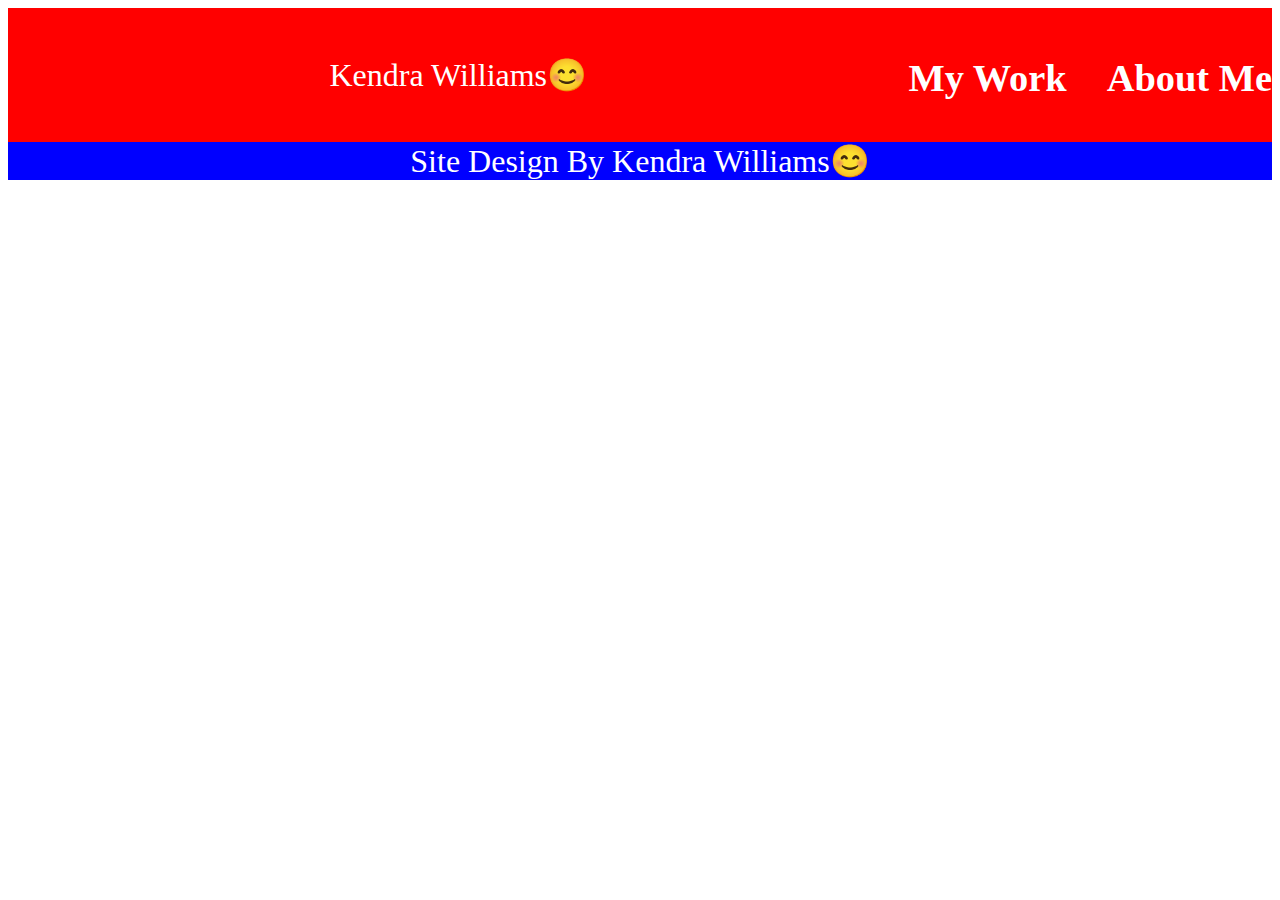
==== work.html @ 6a18766f "initial commit" ====
<!DOCTYPE html>
<html lang="en">

<head>
    <meta charset="UTF-8">
    <meta name="viewport" content="width=device-width, initial-scale=1.0">
    <title>Kendra Williams😊 </title>
    <link rel="stylesheet" href="style.css">
    <link href="https://fonts.googleapis.com/css2?family=Gentium+Book+Basic:ital@1&family=Ultra&display=swap"
        rel="stylesheet">
</head>

<body>
    <header>
        Kendra Williams😊
        <nav>
            <a href="work.html">My Work</a> &nbsp; &nbsp;
            <a href="index.html">About Me</a>
        </nav>
    </header>

    <section>
        <!-- my work -->
    </section>


    <footer>
        Site Design By Kendra Williams😊
    </footer>
</body>

</html>
---- style.css ----
body {
    font-family: 'Gentium Book Basic', serif;
    text-align: center;
    font-size: 2em;
   }

footer {
    background-color: blue;
    color: white;
}

h1, h2 {
    font-family: 'Ultra', serif;
}

h1 {
    font-size: xx-large;
}

header {
    padding-top: 48px;
    padding-bottom: 48px;
    background-color: red;
    color: white;
}

img {
    display: block;
    margin-left: auto;
    margin-right: auto;
    width: 350px;
    height: 350px;
}

li {
    list-style-type: none;
}

nav {
    float: right;
}
nav a {
    color: white;
    font-size: larger;
    font-weight: bold;
    text-decoration: none;
}

nav a:hover {
    color: blue;
    text-decoration: underline;
}

a {
    color: white;
      text-decoration: none;
}

a:hover {
    color: blue;
    text-decoration: underline;
}
.about {
    background-color: white;
    color: black;
}

.contact {
    background-color: red;
    color: white;
}

.header {
    font-family: 'Ultra', serif;
    color: white;
    font-size: xxx-large;
    float: left;
}

.pic {
    padding: 48px;
    background-color: blue;
    color: white;
}
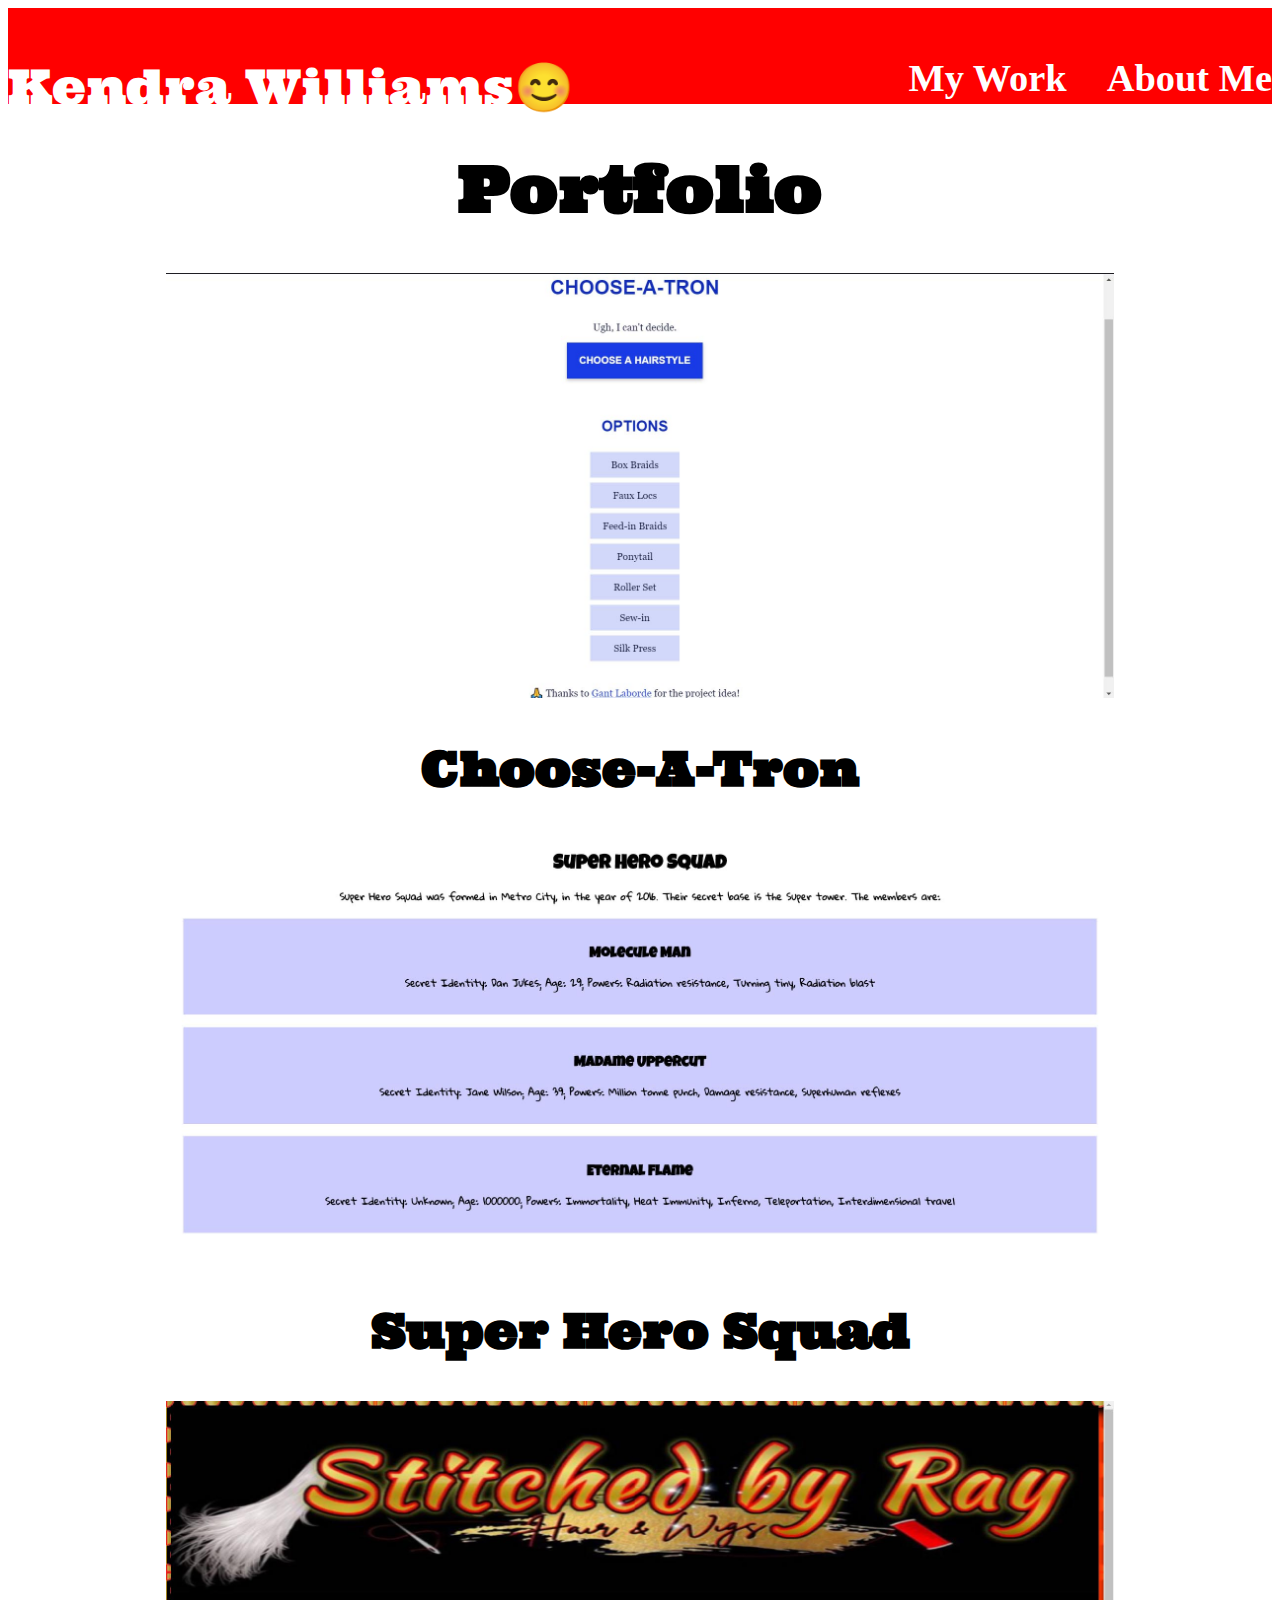
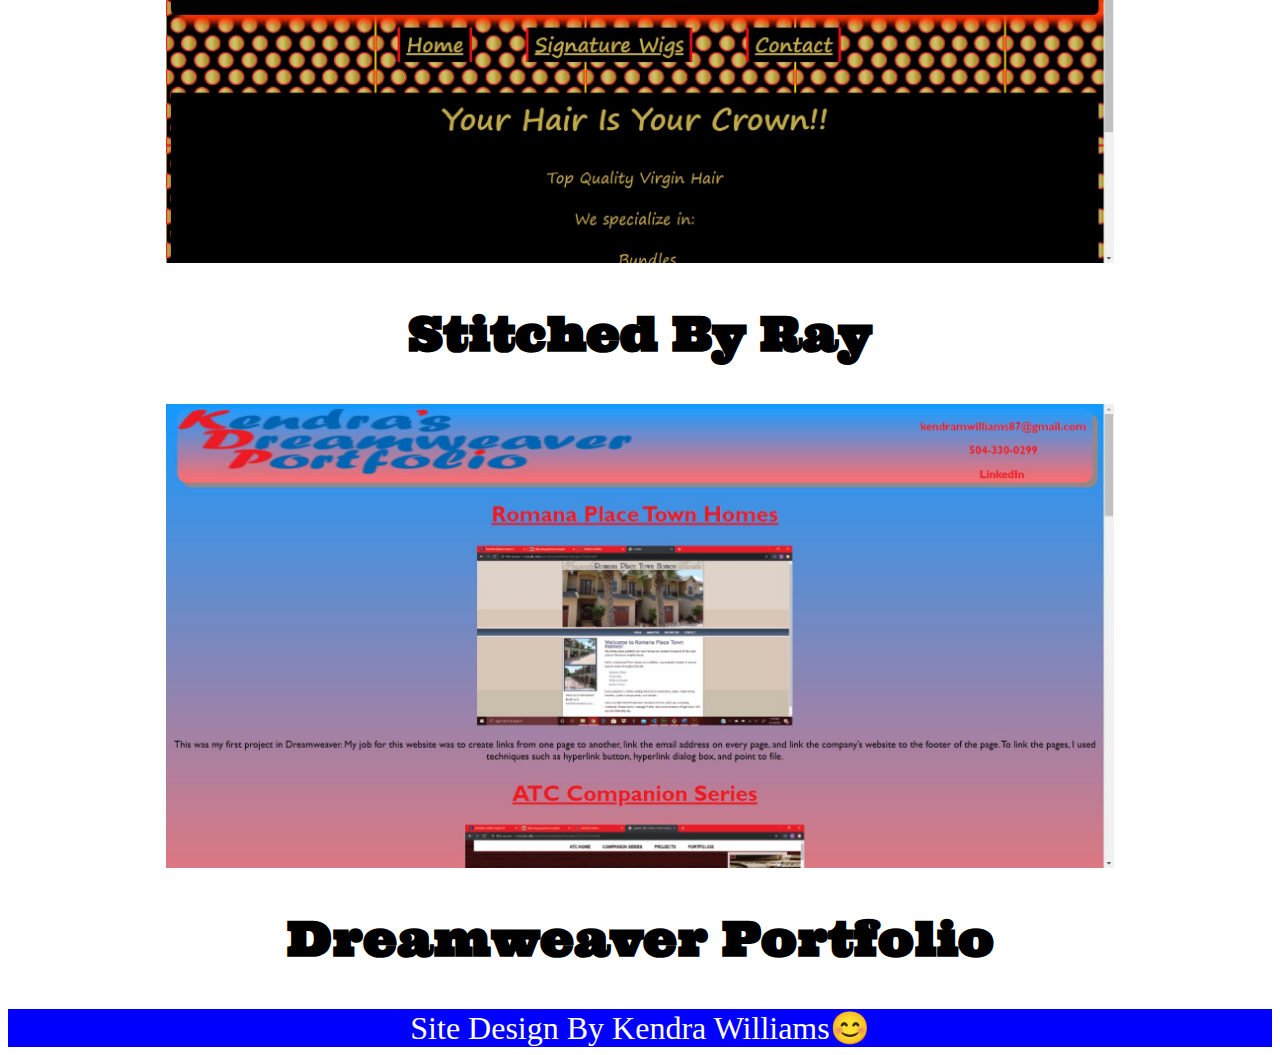
==== commit 31b21ad3: "add and style articles" ====
--- a/work.html
+++ b/work.html
@@ -12,16 +12,29 @@
 
 <body>
     <header>
-        Kendra Williams😊
+        <div class="header">Kendra Williams😊</div>
         <nav>
             <a href="work.html">My Work</a> &nbsp; &nbsp;
             <a href="index.html">About Me</a>
         </nav>
     </header>
 
-    <section>
+    <main>
         <!-- my work -->
-    </section>
+        <h1>Portfolio</h1>
+        <article><img src="images/choose.jpg">
+            <h2>Choose-A-Tron</h2>
+        </article>
+        <article><img src="images/shs.jpg">
+            <h2>Super Hero Squad</h2>
+        </article>
+        <article><img src="images/sbr.jpg">
+            <h2>Stitched By Ray</h2>
+        </article>
+        <article><img src="images/dream.jpg">
+            <h2>Dreamweaver Portfolio</h2>
+        </article>
+    </main>
 
 
     <footer>
--- a/style.css
+++ b/style.css
@@ -1,3 +1,8 @@
+article img {
+    width: 75%;
+    height: auto;
+}
+
 body {
     font-family: 'Gentium Book Basic', serif;
     text-align: center;
@@ -11,10 +16,6 @@
 
 h1, h2 {
     font-family: 'Ultra', serif;
-}
-
-h1 {
-    font-size: xx-large;
 }
 
 header {
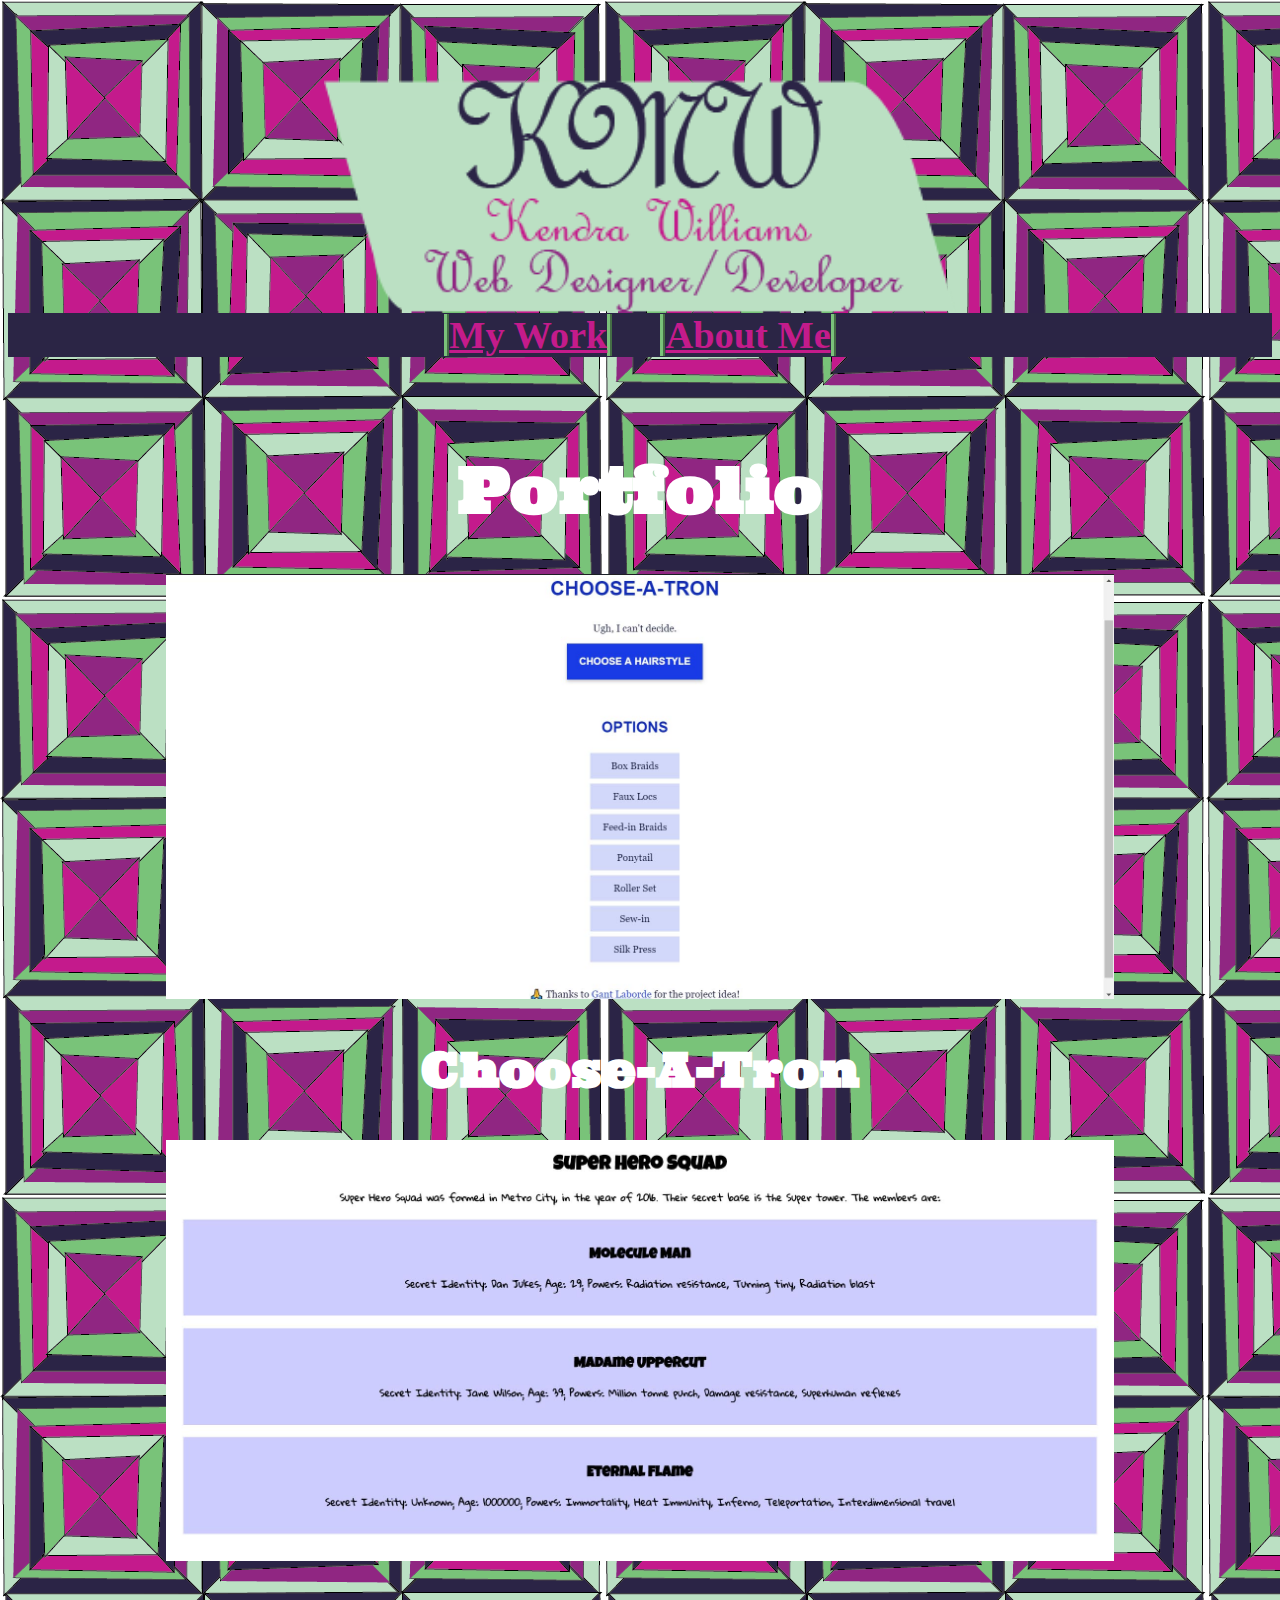
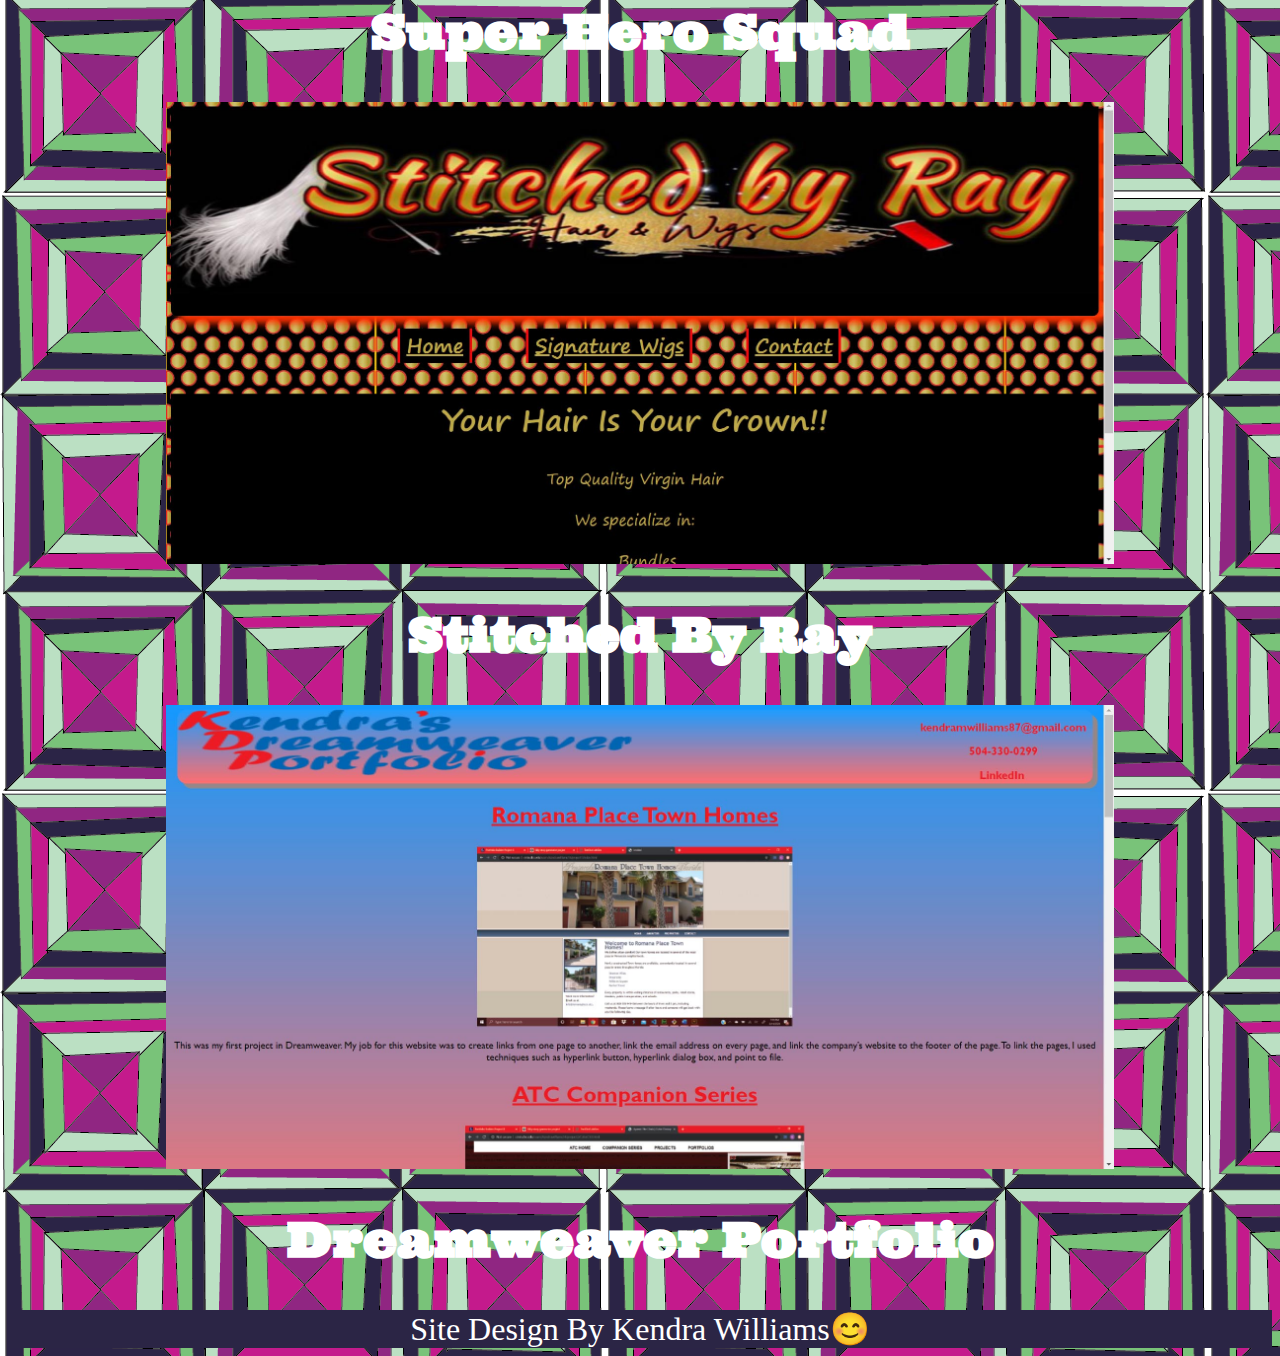
==== commit f2c47285: "add logo, update color scheme, and background image" ====
--- a/work.html
+++ b/work.html
@@ -12,7 +12,7 @@
 
 <body>
     <header>
-        <div class="header">Kendra Williams😊</div>
+        <img src="images/logo.png" alt="Kendra Web Designer">
         <nav>
             <a href="work.html">My Work</a> &nbsp; &nbsp;
             <a href="index.html">About Me</a>
--- a/style.css
+++ b/style.css
@@ -7,10 +7,12 @@
     font-family: 'Gentium Book Basic', serif;
     text-align: center;
     font-size: 2em;
+    color: white;
+    background-image: url("images/Portfolio-background.png");
    }
 
 footer {
-    background-color: blue;
+    background-color: rgb(43, 37, 69);
     color: white;
 }
 
@@ -21,8 +23,12 @@
 header {
     padding-top: 48px;
     padding-bottom: 48px;
-    background-color: red;
     color: white;
+}
+
+header img {
+    width: 50%;
+    height: auto;
 }
 
 img {
@@ -30,56 +36,52 @@
     margin-left: auto;
     margin-right: auto;
     width: 350px;
-    height: 350px;
-}
+    }
 
 li {
     list-style-type: none;
 }
 
 nav {
-    float: right;
-}
-nav a {
-    color: white;
+    color: rgb(196, 27, 139);
     font-size: larger;
     font-weight: bold;
     text-decoration: none;
+    background-color: rgb(43,37,69);
+}
+
+nav a {
+    border-left: thick ridge rgb(122, 194, 122);
+    border-right: thick ridge  rgb(122, 194, 122);
 }
 
 nav a:hover {
-    color: blue;
+    color: rgb(122, 194, 122);
     text-decoration: underline;
+    text-transform: uppercase;
 }
 
 a {
-    color: white;
-      text-decoration: none;
+    color: rgb(196, 27, 139);
+      text-decoration: underline;
 }
 
 a:hover {
-    color: blue;
+    color: rgb(143, 38, 128);
     text-decoration: underline;
 }
 .about {
-    background-color: white;
-    color: black;
+    background-color: rgba(196, 27, 139, 0.8);
+    color: white;
 }
 
 .contact {
-    background-color: red;
+    background-color: rgba(122, 194, 122, 0.8);
     color: white;
-}
-
-.header {
-    font-family: 'Ultra', serif;
-    color: white;
-    font-size: xxx-large;
-    float: left;
 }
 
 .pic {
     padding: 48px;
-    background-color: blue;
+    background-color: rgba(143, 38, 128, 0.8);
     color: white;
 }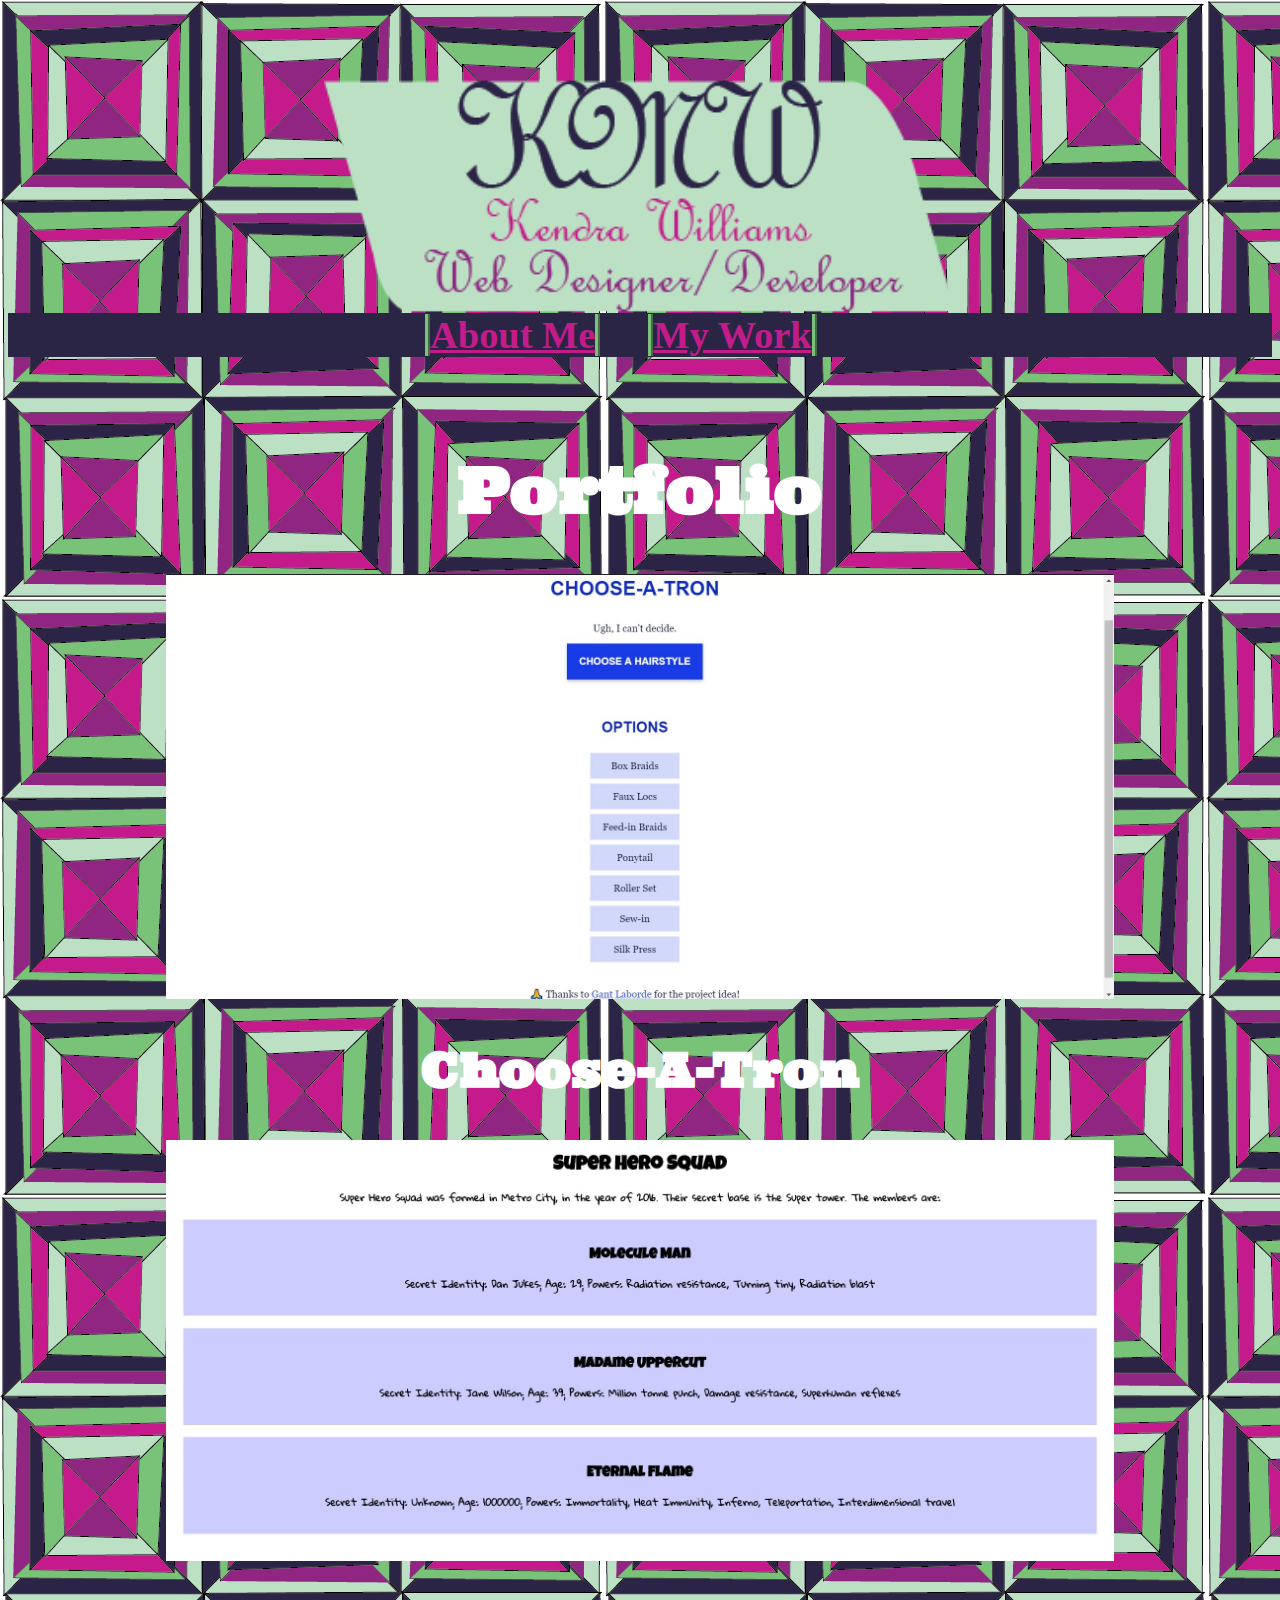
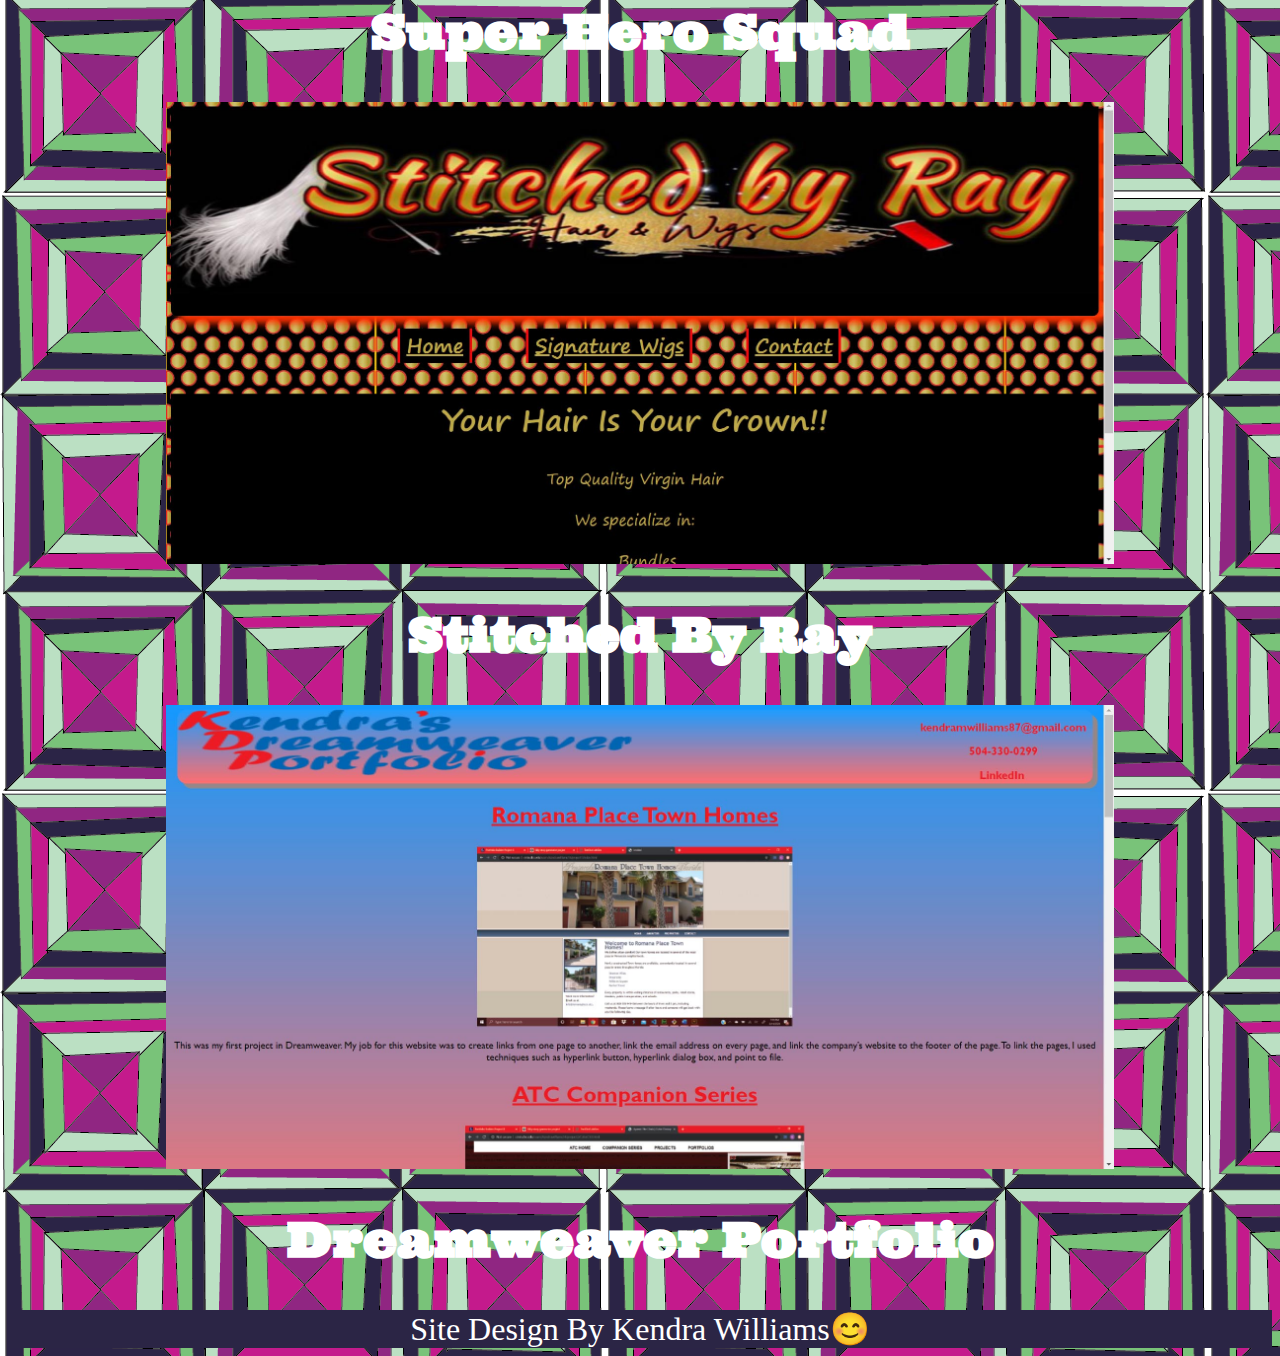
==== commit d9460bf4: "update my work navigation" ====
--- a/work.html
+++ b/work.html
@@ -14,8 +14,8 @@
     <header>
         <img src="images/logo.png" alt="Kendra Web Designer">
         <nav>
+            <a href="index.html">About Me</a> &nbsp; &nbsp;
             <a href="work.html">My Work</a> &nbsp; &nbsp;
-            <a href="index.html">About Me</a>
         </nav>
     </header>
 
